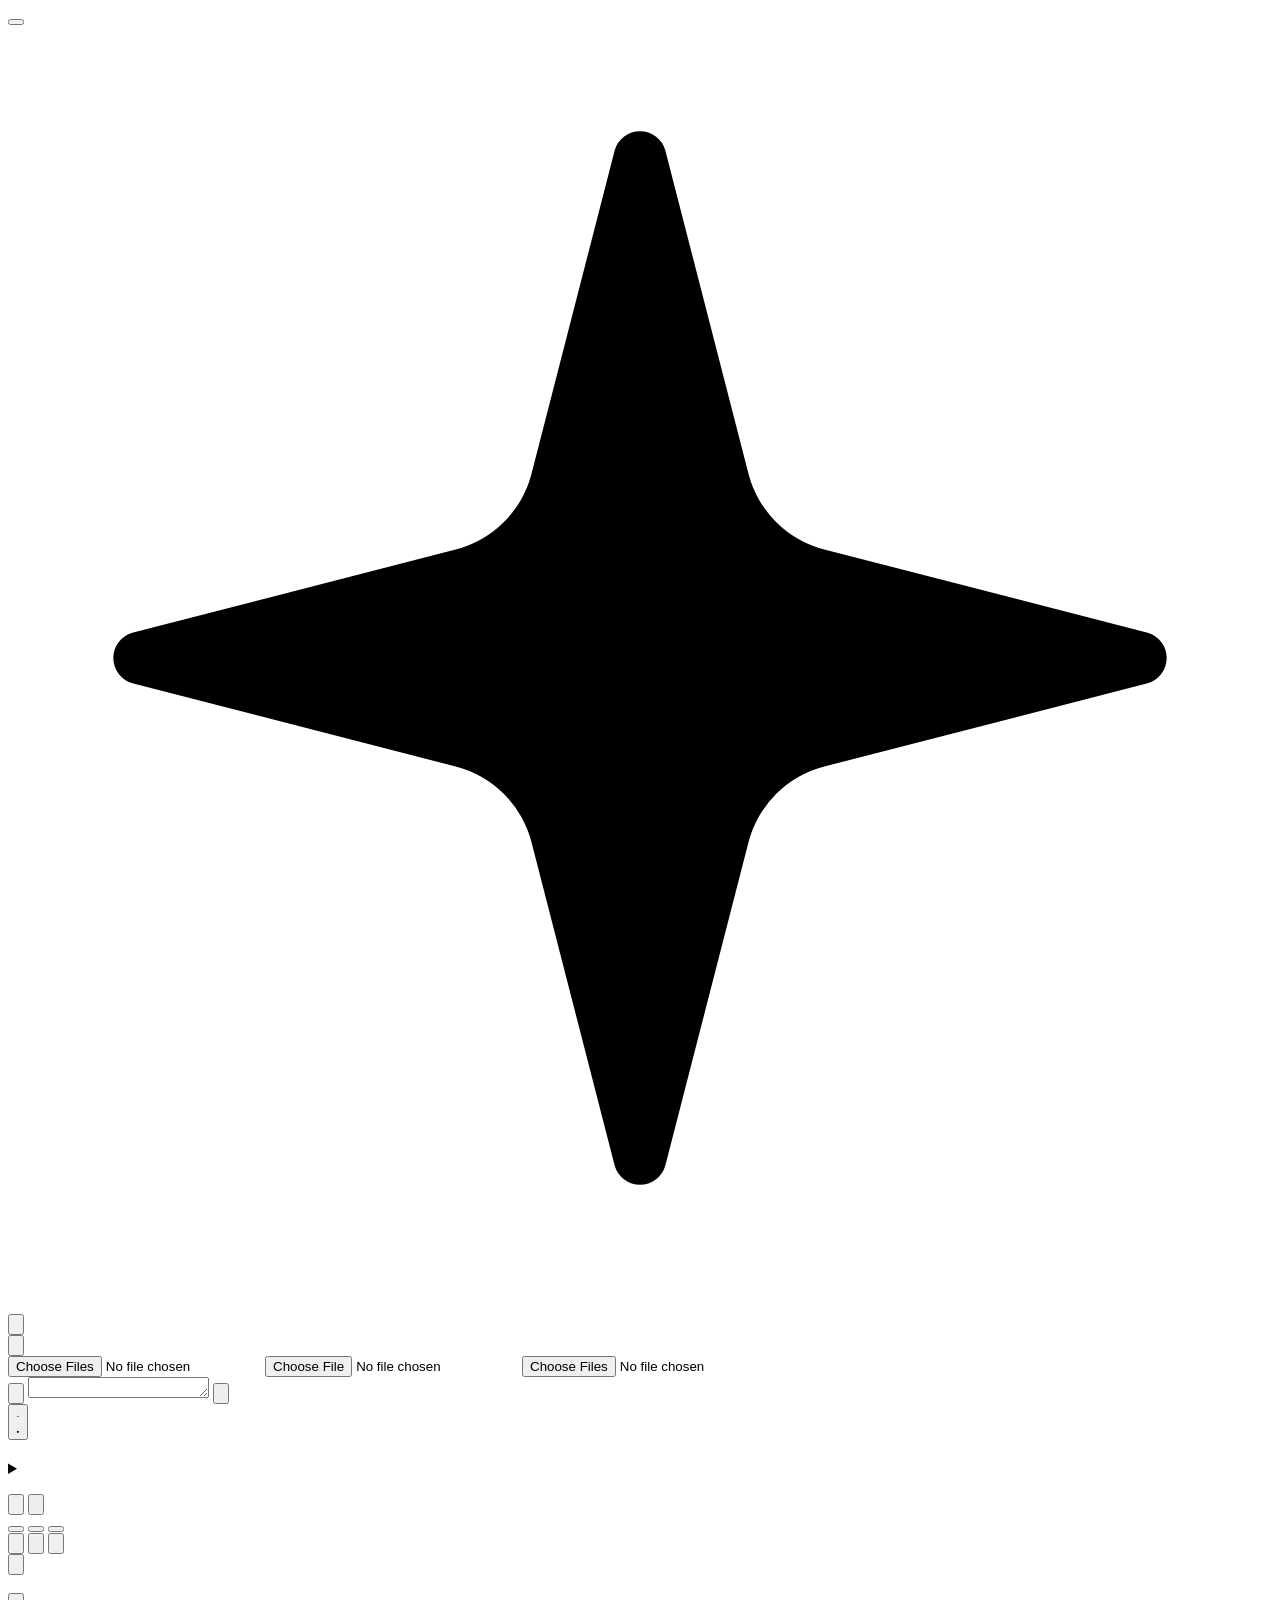
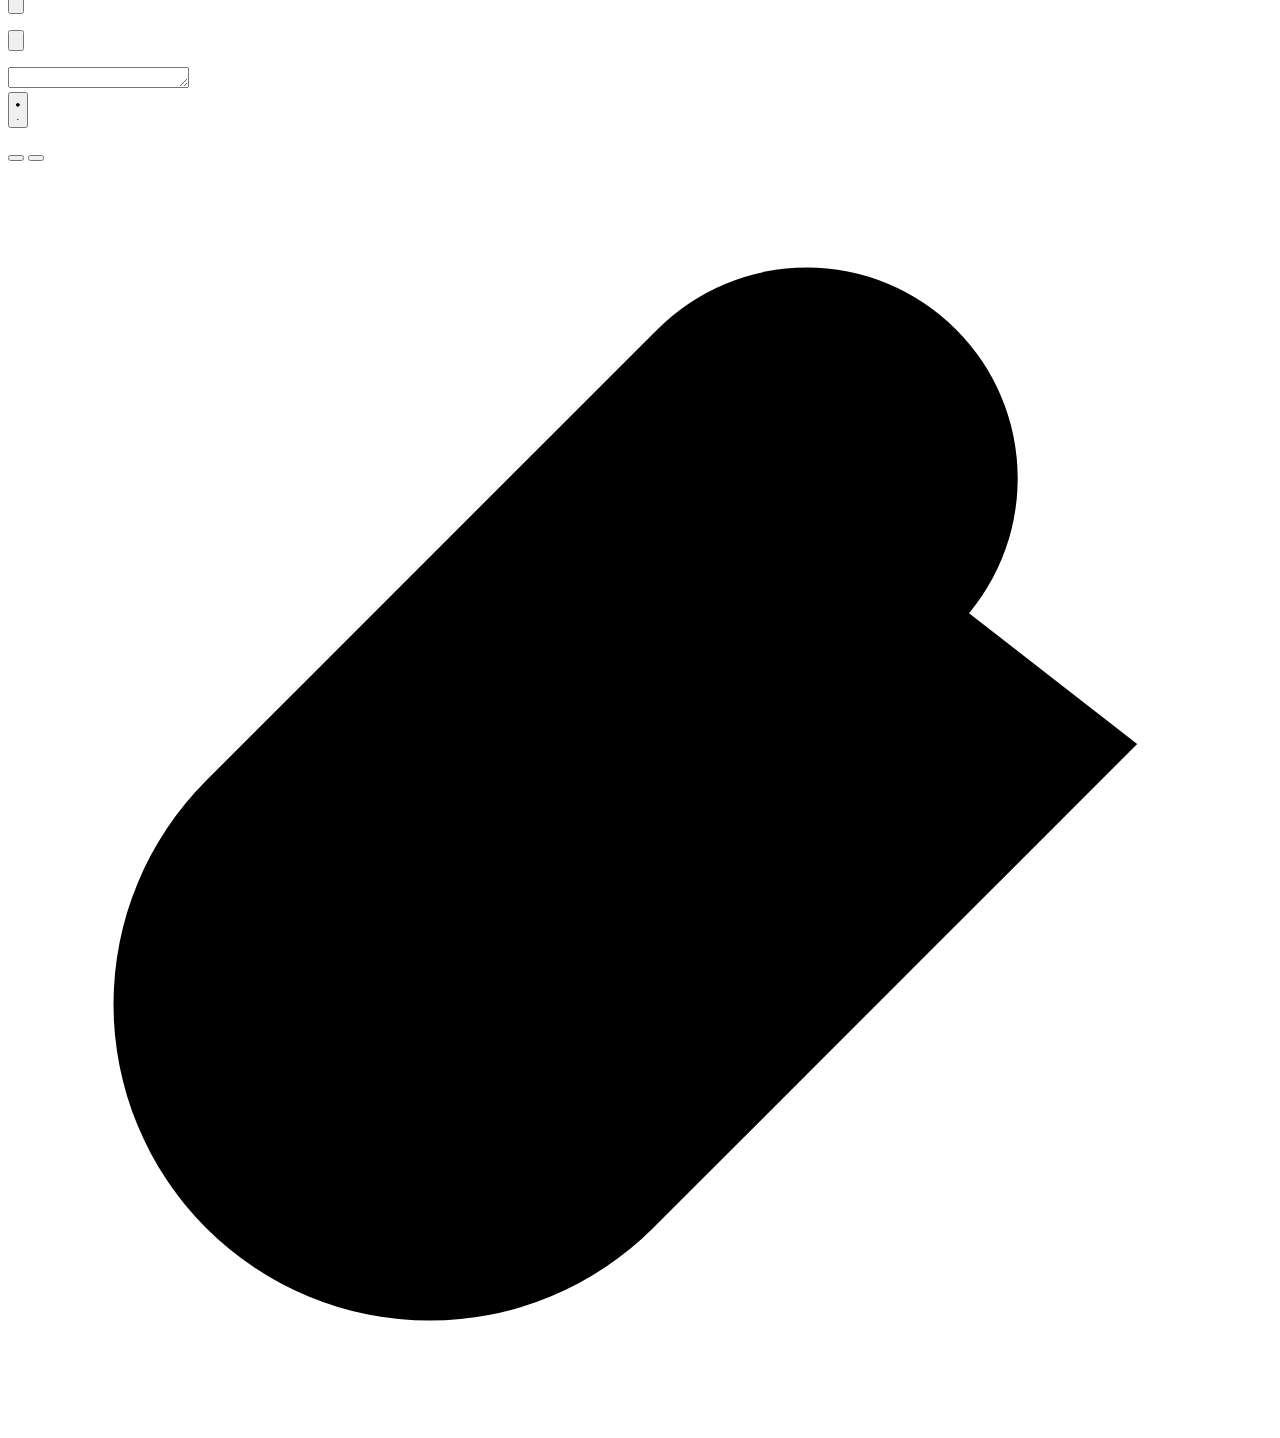
==== internal/httpapi/embed/index.html @ bc302334 "An embedded conversation UI, provider adapters and file uploads The binary now serves a conversation" ====
<!doctype html>
<html lang="en">
<head>
<meta charset="utf-8">
<meta name="viewport" content="width=device-width, initial-scale=1, viewport-fit=cover, interactive-widget=resizes-content">
<meta name="color-scheme" content="light dark">
<title>Conversation</title>
<link rel="stylesheet" href="/embed/ui.css">
<script>window.__HFY_EMBED__=__HFY_CONFIG_JSON__;</script>
<script defer src="/embed/client.js"></script>
<script defer src="/embed/ui.js"></script>
<script defer src="/embed/alpine.min.js"></script>
</head>
<body>
<div id="app" x-data="hfyEmbed" x-cloak>
  <div class="hfy-shell" @dragenter="onDragEnter" @dragover="onDragOver" @dragleave="onDragLeave" @drop="onDrop">
    <div class="hfy-status-host" role="status" :inert="modalOpen">
      <div class="hfy-status" :class="statusCls" x-show="statusShow">
        <span class="hfy-status-text" x-text="statusText"></span>
        <button type="button" class="hfy-link-btn" x-show="showRetry" @click="retry" x-text="L.retry"></button>
      </div>
    </div>

    <div class="hfy-body" :inert="modalOpen">
      <main class="hfy-messages" @scroll="onScroll" role="log" aria-live="polite" aria-relevant="additions" :aria-label="L.messages">
        <template x-if="hasOlder">
          <div class="hfy-older">
            <button type="button" class="hfy-chip-btn" :disabled="loadingOlder" :aria-busy="loadingOlder" @click="loadOlder">
              <span class="hfy-spin" x-show="loadingOlder"></span><span x-text="L.loadOlder"></span>
            </button>
          </div>
        </template>

        <div class="hfy-welcome" x-show="showWelcome">
          <div class="hfy-welcome-icon" aria-hidden="true">
            <svg class="hfy-i" viewBox="0 0 24 24"><path d="M9.94 15.5A2 2 0 0 0 8.5 14.06l-6.14-1.58a.5.5 0 0 1 0-.96L8.5 9.94A2 2 0 0 0 9.94 8.5l1.58-6.14a.5.5 0 0 1 .96 0l1.58 6.14a2 2 0 0 0 1.44 1.44l6.14 1.58a.5.5 0 0 1 0 .96l-6.14 1.58a2 2 0 0 0-1.44 1.44l-1.58 6.14a.5.5 0 0 1-.96 0z"/></svg>
          </div>
          <h2 class="hfy-welcome-title" x-text="L.welcomeTitle"></h2>
          <p class="hfy-welcome-sub" x-text="L.welcomeSubtitle"></p>
        </div>

        <template x-for="turn in turns" :key="turn.id">
          <section class="hfy-turn" :data-state="turn.state">
            <template x-for="block in turn.blocks" :key="block.id">
              <div class="hfy-block" :class="block.rowCls">
                <template x-if="block.showDay">
                  <div class="hfy-day" role="separator"><span x-text="block.dayText"></span></div>
                </template>
                <div class="hfy-row">
                  <div class="hfy-avatar-slot" aria-hidden="true">
                    <span class="hfy-avatar" :class="block.avatarCls">
                      <svg class="hfy-i hfy-ico-bot" viewBox="0 0 24 24"><path d="M9.94 15.5A2 2 0 0 0 8.5 14.06l-6.14-1.58a.5.5 0 0 1 0-.96L8.5 9.94A2 2 0 0 0 9.94 8.5l1.58-6.14a.5.5 0 0 1 .96 0l1.58 6.14a2 2 0 0 0 1.44 1.44l6.14 1.58a.5.5 0 0 1 0 .96l-6.14 1.58a2 2 0 0 0-1.44 1.44l-1.58 6.14a.5.5 0 0 1-.96 0z"/></svg>
                      <svg class="hfy-i hfy-ico-user" viewBox="0 0 24 24"><path d="M19 21v-2a4 4 0 0 0-4-4H9a4 4 0 0 0-4 4v2"/><circle cx="12" cy="7" r="4"/></svg>
                      <span class="hfy-initials" x-text="block.avatarText"></span>
                    </span>
                  </div>
                  <div class="hfy-col">
                    <div class="hfy-name" x-show="block.showHead" x-text="block.actorLabel"></div>

                    <template x-if="block.isText">
                      <div class="hfy-msg">
                        <div class="hfy-bubble" :class="block.bubbleCls" :aria-busy="block.streaming">
                          <div class="hfy-bname" :class="block.nameCls" x-show="block.showBubbleName" x-text="block.actorLabel"></div>
                          <div class="hfy-imgs" x-show="block.hasImages">
                            <template x-for="att in block.images" :key="att.k">
                              <a class="hfy-thumb" :href="att.url" target="_blank" rel="noopener noreferrer" :title="att.label">
                                <img :src="att.url" :alt="att.label" loading="lazy">
                              </a>
                            </template>
                          </div>
                          <template x-if="block.isAgent">
                            <div class="hfy-md" x-markdown="block.text"></div>
                          </template>
                          <p class="hfy-plain" dir="auto" x-show="block.isUser" x-text="block.text"></p>
                          <div class="hfy-atts" x-show="block.hasFiles">
                            <template x-for="att in block.files" :key="att.k">
                              <div class="hfy-att">
                                <template x-if="att.isLink">
                                  <a class="hfy-file-chip" :href="att.url" target="_blank" rel="noopener noreferrer" download :title="att.label">
                                    <svg class="hfy-i" viewBox="0 0 24 24"><path d="M15 2H6a2 2 0 0 0-2 2v16a2 2 0 0 0 2 2h12a2 2 0 0 0 2-2V7Z"/><path d="M14 2v4a2 2 0 0 0 2 2h4"/></svg>
                                    <span class="hfy-file-name" dir="auto" x-text="att.label"></span>
                                    <svg class="hfy-i hfy-file-dl" viewBox="0 0 24 24"><path d="M21 15v4a2 2 0 0 1-2 2H5a2 2 0 0 1-2-2v-4"/><path d="m7 10 5 5 5-5"/><path d="M12 15V3"/></svg>
                                  </a>
                                </template>
                                <template x-if="att.isPlain">
                                  <span class="hfy-file-chip" :title="att.label">
                                    <svg class="hfy-i" viewBox="0 0 24 24"><path d="M15 2H6a2 2 0 0 0-2 2v16a2 2 0 0 0 2 2h12a2 2 0 0 0 2-2V7Z"/><path d="M14 2v4a2 2 0 0 0 2 2h4"/></svg>
                                    <span class="hfy-file-name" dir="auto" x-text="att.label"></span>
                                  </span>
                                </template>
                              </div>
                            </template>
                          </div>
                          <div class="hfy-foot">
                            <time x-text="block.timeText" :datetime="block.iso" :title="block.fullTime"></time>
                            <span class="hfy-ticks" :class="block.tickCls" x-show="block.isOwn" role="img" :aria-label="block.tickLabel" :title="block.tickLabel">
                              <svg class="hfy-tick1" viewBox="0 0 16 11"><path d="M1.5 6 5 9.5 12.5 1.5"/></svg>
                              <svg class="hfy-tick2" viewBox="0 0 20 11"><path d="M1.5 6 5 9.5 12.5 1.5"/><path d="M8.6 8.9 9.2 9.5 16.7 1.5"/></svg>
                              <svg class="hfy-tickx" viewBox="0 0 24 24"><path d="M10.3 3.9 1.8 18a2 2 0 0 0 1.7 3h17a2 2 0 0 0 1.7-3L13.7 3.9a2 2 0 0 0-3.4 0z"/><path d="M12 9v4"/><path d="M12 17h.01"/></svg>
                            </span>
                          </div>
                        </div>
                        <button type="button" class="hfy-copy" x-show="block.isAgent" :data-copied="block.copied" @click="copyBlock" :aria-label="L.copy" :title="L.copy">
                          <svg class="hfy-i hfy-ico-check" viewBox="0 0 24 24"><path d="M20 6 9 17l-5-5"/></svg>
                          <svg class="hfy-i hfy-ico-copy" viewBox="0 0 24 24"><rect width="14" height="14" x="8" y="8" rx="2"/><path d="M4 16c-1.1 0-2-.9-2-2V4c0-1.1.9-2 2-2h10c1.1 0 2 .9 2 2"/></svg>
                        </button>
                      </div>
                    </template>

                    <template x-if="block.isReasoning">
                      <details class="hfy-reasoning" :class="block.bubbleCls">
                        <summary>
                          <svg class="hfy-i" viewBox="0 0 24 24"><path d="M15 14c.2-1 .7-1.7 1.5-2.5 1-.9 1.5-2.2 1.5-3.5A6 6 0 0 0 6 8c0 1 .2 2.2 1.5 3.5.7.7 1.3 1.5 1.5 2.5"/><path d="M9 18h6"/><path d="M10 22h4"/></svg>
                          <span x-text="L.thinking"></span>
                          <svg class="hfy-i hfy-chev" viewBox="0 0 24 24"><path d="m9 18 6-6-6-6"/></svg>
                        </summary>
                        <p class="hfy-plain" dir="auto" x-text="block.text"></p>
                      </details>
                    </template>

                    <template x-if="block.isTool">
                      <div class="hfy-tool-wrap">
                        <template x-if="block.showPendingOwn">
                          <div class="hfy-appr-rec is-mine">
                            <svg class="hfy-i" viewBox="0 0 24 24" aria-hidden="true"><path d="M12 22s8-4 8-10V5l-8-3-8 3v7c0 6 8 10 8 10z"/><path d="M12 8v4"/><path d="M12 16h.01"/></svg>
                            <span class="hfy-appr-text"><span class="hfy-appr-name" x-text="block.niceName"></span><span class="hfy-appr-wait" x-text="block.waitingText"></span></span>
                            <button type="button" class="hfy-appr-open" @click="openApproval" x-text="L.open"></button>
                          </div>
                        </template>
                        <template x-if="block.showPendingOther">
                          <div class="hfy-appr-rec is-theirs">
                            <svg class="hfy-i" viewBox="0 0 24 24" aria-hidden="true"><circle cx="12" cy="12" r="10"/><path d="M12 6v6l4 2"/></svg>
                            <span class="hfy-appr-text"><span class="hfy-appr-name" x-text="block.niceName"></span><span class="hfy-appr-wait" x-text="block.waitingText"></span></span>
                          </div>
                        </template>

                        <template x-if="block.showSummary">
                          <div class="hfy-tool-sum" :class="block.statusCls">
                            <span class="hfy-sum-ico" aria-hidden="true">
                              <span class="hfy-spin"></span>
                              <svg class="hfy-i hfy-sum-done" viewBox="0 0 24 24"><path d="M20 6 9 17l-5-5"/></svg>
                              <svg class="hfy-i hfy-sum-fail" viewBox="0 0 24 24"><path d="M18 6 6 18"/><path d="m6 6 12 12"/></svg>
                              <svg class="hfy-i hfy-sum-int" viewBox="0 0 24 24"><path d="M10 15V9"/><path d="M14 15V9"/><circle cx="12" cy="12" r="10"/></svg>
                            </span>
                            <span class="hfy-sum-label" x-text="block.niceName"></span>
                            <span class="hfy-sum-status" x-text="block.statusText"></span>
                            <span class="hfy-status-pill" :class="block.decidedCls" x-show="block.showBadge" x-text="block.decidedText"></span>
                          </div>
                        </template>

                        <template x-if="block.showDetails">
                          <details class="hfy-tool">
                            <summary class="hfy-tool-row">
                              <svg class="hfy-i hfy-tool-ico" viewBox="0 0 24 24"><path d="M14.7 6.3a1 1 0 0 0 0 1.4l1.6 1.6a1 1 0 0 0 1.4 0l3.77-3.77a6 6 0 0 1-7.94 7.94l-6.91 6.91a2.12 2.12 0 0 1-3-3l6.91-6.91a6 6 0 0 1 7.94-7.94l-3.76 3.76z"/></svg>
                              <code class="hfy-tool-name" x-text="block.toolLabel"></code>
                              <span class="hfy-status-pill" :class="block.statusCls">
                                <span class="hfy-spin" x-show="block.isRunning"></span><span x-text="block.statusText"></span>
                              </span>
                              <span class="hfy-status-pill" :class="block.decidedCls" x-show="block.showBadge" x-text="block.decidedText"></span>
                              <svg class="hfy-i hfy-chev" viewBox="0 0 24 24"><path d="m9 18 6-6-6-6"/></svg>
                            </summary>
                            <div class="hfy-tool-body" x-show="block.hasDetails">
                              <div class="hfy-sec" x-show="block.argsText">
                                <div class="hfy-sec-title" x-text="L.args"></div>
                                <pre class="hfy-pre" x-text="block.argsText"></pre>
                              </div>
                              <div class="hfy-sec" x-show="block.content">
                                <div class="hfy-sec-title" x-text="L.result"></div>
                                <pre class="hfy-pre" x-text="block.content"></pre>
                              </div>
                              <div class="hfy-sec" x-show="block.structuredText">
                                <div class="hfy-sec-title" x-text="L.structured"></div>
                                <pre class="hfy-pre" x-text="block.structuredText"></pre>
                              </div>
                            </div>
                          </details>
                        </template>
                      </div>
                    </template>
                  </div>
                </div>
              </div>
            </template>

            <div class="hfy-block is-agent is-other hfy-typing-row" :class="turn.typingCls" x-show="turn.showTyping">
              <div class="hfy-row">
                <div class="hfy-avatar-slot" aria-hidden="true">
                  <span class="hfy-avatar is-bot">
                    <svg class="hfy-i hfy-ico-bot" viewBox="0 0 24 24"><path d="M9.94 15.5A2 2 0 0 0 8.5 14.06l-6.14-1.58a.5.5 0 0 1 0-.96L8.5 9.94A2 2 0 0 0 9.94 8.5l1.58-6.14a.5.5 0 0 1 .96 0l1.58 6.14a2 2 0 0 0 1.44 1.44l6.14 1.58a.5.5 0 0 1 0 .96l-6.14 1.58a2 2 0 0 0-1.44 1.44l-1.58 6.14a.5.5 0 0 1-.96 0z"/></svg>
                  </span>
                </div>
                <div class="hfy-col">
                  <div class="hfy-typing" role="img" :aria-label="L.typing"><span></span><span></span><span></span></div>
                </div>
              </div>
            </div>
            <p class="hfy-turn-error" role="alert" x-show="turn.error" x-text="turn.error"></p>
          </section>
        </template>
      </main>

      <div class="hfy-jump-wrap" x-show="showNewPill">
        <button type="button" class="hfy-jump" @click="jumpToBottom">
          <svg class="hfy-i" viewBox="0 0 24 24"><path d="M12 5v14"/><path d="m19 12-7 7-7-7"/></svg><span x-text="L.newMessages"></span>
        </button>
      </div>
    </div>

    <div class="hfy-composer-wrap" :inert="modalOpen">
      <div class="hfy-action-wrap" x-show="showActionPill">
        <button type="button" class="hfy-action-pill" @click="openSheet">
          <svg class="hfy-i" viewBox="0 0 24 24" aria-hidden="true"><path d="M12 22s8-4 8-10V5l-8-3-8 3v7c0 6 8 10 8 10z"/><path d="M12 8v4"/><path d="M12 16h.01"/></svg>
          <span x-text="L.actionNeeded"></span><span class="hfy-badge" x-text="pendingCount"></span>
        </button>
      </div>
      <form class="hfy-composer" @submit.prevent="sendMsg">
        <input type="file" class="hfy-file hfy-in-photos" name="photos" multiple tabindex="-1" aria-hidden="true" :accept="photoAccept" @change="onPicked">
        <input type="file" class="hfy-file hfy-in-camera" name="camera" tabindex="-1" aria-hidden="true" accept="image/*" capture="environment" @change="onPicked">
        <input type="file" class="hfy-file hfy-in-docs" name="documents" multiple tabindex="-1" aria-hidden="true" :accept="docAccept" @change="onPicked">
        <div class="hfy-pill">
          <button type="button" class="hfy-icon-btn hfy-attach" x-show="showAttach" :disabled="attachDisabled" @click="toggleAttachMenu"
                  aria-haspopup="dialog" :aria-expanded="attachMenuOpen" :aria-label="L.attach" :title="L.attach">
            <svg class="hfy-i" viewBox="0 0 24 24"><path d="m21.44 11.05-9.19 9.19a6 6 0 0 1-8.49-8.49l8.57-8.57A4 4 0 1 1 18 8.84l-8.59 8.57a2 2 0 0 1-2.83-2.83l8.49-8.48"/></svg>
          </button>
          <textarea class="hfy-input" rows="1" name="message" :enterkeyhint="enterHint" :value="draft" :placeholder="L.placeholder" :aria-label="L.placeholder"
                    @input="draftChanged" @keydown.enter="onEnter" @paste="onPaste"></textarea>
          <button type="button" class="hfy-icon-btn hfy-camera" x-show="showCamera" :disabled="attachDisabled" @click="pickCamera" :aria-label="L.camera" :title="L.camera">
            <svg class="hfy-i" viewBox="0 0 24 24"><path d="M14.5 4h-5L7 7H4a2 2 0 0 0-2 2v9a2 2 0 0 0 2 2h16a2 2 0 0 0 2-2V9a2 2 0 0 0-2-2h-3l-2.5-3z"/><circle cx="12" cy="13" r="3"/></svg>
          </button>
        </div>
        <!-- one round button: Send (dimmed when empty), or Stop while the viewer's own turn is active -->
        <button type="button" class="hfy-send" :class="roundCls" :disabled="roundDisabled" :aria-label="roundLabel" :title="roundLabel" @click="onRound">
          <svg class="hfy-i hfy-ico-send" viewBox="0 0 24 24"><path d="m5 12 7-7 7 7"/><path d="M12 19V5"/></svg>
          <svg class="hfy-i hfy-ico-stop" viewBox="0 0 24 24"><rect x="6" y="6" width="12" height="12" rx="2"/></svg>
        </button>
      </form>
      <p class="hfy-composer-error" role="alert" x-show="composerError" x-text="composerError"></p>
    </div>

    <div class="hfy-sheet-layer" x-show="sheetOpen">
      <div class="hfy-scrim" @click="minimizeSheet"></div>
      <div class="hfy-sheet" role="dialog" aria-modal="true" aria-labelledby="hfy-sheet-kicker hfy-sheet-title" tabindex="-1" @keydown="onSheetKey">
        <div class="hfy-handle" aria-hidden="true" @pointerdown="onHandleDown" @pointermove="onHandleMove" @pointerup="onHandleUp" @pointercancel="onHandleUp"><span></span></div>
        <div class="hfy-steps" x-show="sheet.isMulti">
          <span class="hfy-step-text" x-text="sheet.stepText"></span>
          <span class="hfy-dots" aria-hidden="true">
            <template x-for="dot in sheet.dots" :key="dot.k"><span class="hfy-dot-step" :class="dot.cls"></span></template>
          </span>
        </div>
        <p class="hfy-sheet-kicker" id="hfy-sheet-kicker" x-text="L.wantsTo"></p>
        <h2 class="hfy-sheet-title" id="hfy-sheet-title" x-text="sheet.title"></h2>
        <dl class="hfy-args" x-show="sheet.hasArgList">
          <template x-for="arg in sheet.argList" :key="arg.k">
            <div class="hfy-arg">
              <dt x-show="arg.hasKey" x-text="arg.key"></dt>
              <dd dir="auto" x-text="arg.value"></dd>
            </div>
          </template>
        </dl>
        <details class="hfy-raw" x-show="sheet.showRawArgs">
          <summary x-text="L.args"></summary>
          <pre class="hfy-pre" x-text="sheet.argsText"></pre>
        </details>
        <p class="hfy-sheet-err" role="alert" x-show="sheetError" x-text="sheetError"></p>
        <div class="hfy-sheet-choice" x-show="sheet.showDecide">
          <button type="button" class="hfy-btn hfy-btn-reject" :disabled="sheetBusy" :aria-pressed="sheet.denyPressed" @click="sheetDeny">
            <svg class="hfy-i" viewBox="0 0 24 24"><path d="M18 6 6 18"/><path d="m6 6 12 12"/></svg><span x-text="L.deny"></span>
          </button>
          <button type="button" class="hfy-btn hfy-btn-approve" :disabled="sheetBusy" :aria-pressed="sheet.allowPressed" @click="sheetAllow">
            <svg class="hfy-i" viewBox="0 0 24 24"><path d="M20 6 9 17l-5-5"/></svg><span x-text="L.allow"></span>
          </button>
        </div>
        <div class="hfy-sheet-nav" x-show="sheet.isMulti">
          <button type="button" class="hfy-btn hfy-btn-ghost" x-show="sheet.showBack" @click="sheetBack" x-text="L.back"></button>
          <span class="hfy-nav-gap"></span>
          <button type="button" class="hfy-btn hfy-btn-ghost" x-show="sheet.showNext" @click="sheetNext" x-text="L.next"></button>
          <button type="button" class="hfy-btn hfy-btn-submit" x-show="sheet.showSubmit" :disabled="sheet.submitDisabled" @click="sheetSubmit" x-text="L.submit"></button>
        </div>
      </div>
    </div>

    <div class="hfy-menu-layer" x-show="attachMenuOpen">
      <div class="hfy-scrim hfy-menu-scrim" @click="dismissAttachMenu"></div>
      <div class="hfy-menu" role="dialog" aria-modal="true" :aria-label="L.attach" tabindex="-1" @keydown="onMenuKey">
        <div class="hfy-handle" aria-hidden="true"><span></span></div>
        <div class="hfy-opts">
          <button type="button" class="hfy-opt is-doc" x-show="attachOpts.document" @click="pickDocs">
            <span class="hfy-opt-ico" aria-hidden="true"><svg class="hfy-i" viewBox="0 0 24 24"><path d="M15 2H6a2 2 0 0 0-2 2v16a2 2 0 0 0 2 2h12a2 2 0 0 0 2-2V7Z"/><path d="M14 2v4a2 2 0 0 0 2 2h4"/><path d="M8 13h8"/><path d="M8 17h5"/></svg></span>
            <span class="hfy-opt-label" x-text="L.document"></span>
          </button>
          <button type="button" class="hfy-opt is-camera" x-show="attachOpts.camera" @click="pickCamera">
            <span class="hfy-opt-ico" aria-hidden="true"><svg class="hfy-i" viewBox="0 0 24 24"><path d="M14.5 4h-5L7 7H4a2 2 0 0 0-2 2v9a2 2 0 0 0 2 2h16a2 2 0 0 0 2-2V9a2 2 0 0 0-2-2h-3l-2.5-3z"/><circle cx="12" cy="13" r="3"/></svg></span>
            <span class="hfy-opt-label" x-text="L.camera"></span>
          </button>
          <button type="button" class="hfy-opt is-photos" x-show="attachOpts.photos" @click="pickPhotos">
            <span class="hfy-opt-ico" aria-hidden="true"><svg class="hfy-i" viewBox="0 0 24 24"><rect width="18" height="18" x="3" y="3" rx="2"/><circle cx="9" cy="9" r="2"/><path d="m21 15-3.09-3.09a2 2 0 0 0-2.82 0L6 21"/></svg></span>
            <span class="hfy-opt-label" x-text="L.photos"></span>
          </button>
        </div>
      </div>
    </div>

    <div class="hfy-pv-layer" :class="preview.cls" x-show="pvOpen">
      <div class="hfy-scrim hfy-pv-scrim" @click="closePreview"></div>
      <div class="hfy-preview" role="dialog" aria-modal="true" :aria-label="preview.title" tabindex="-1" @keydown="onPreviewKey">
        <div class="hfy-pv-top">
          <button type="button" class="hfy-icon-btn hfy-pv-close" @click="closePreview" :aria-label="L.close" :title="L.close">
            <svg class="hfy-i" viewBox="0 0 24 24"><path d="M18 6 6 18"/><path d="m6 6 12 12"/></svg>
          </button>
          <span class="hfy-pv-title" x-text="preview.title"></span>
        </div>
        <div class="hfy-pv-stage" x-show="preview.isPhoto">
          <img class="hfy-pv-main" :src="preview.mainUrl" :alt="preview.mainName" x-show="preview.mainUrl">
        </div>
        <div class="hfy-pv-strip" x-show="preview.isPhoto">
          <template x-for="it in preview.images" :key="it.k">
            <div class="hfy-pv-thumb" :class="it.cls">
              <button type="button" class="hfy-pv-pick" @click="selectItem" :aria-label="it.name" :aria-pressed="it.selected" :title="it.error">
                <img :src="it.url" alt="" x-show="it.url">
              </button>
              <span class="hfy-pv-state" aria-hidden="true"><span class="hfy-spin"></span><svg class="hfy-i" viewBox="0 0 24 24"><circle cx="12" cy="12" r="10"/><path d="M12 8v4"/><path d="M12 16h.01"/></svg></span>
              <button type="button" class="hfy-pv-x" @click="removeItem" :aria-label="it.removeLabel" :title="it.removeLabel">
                <svg class="hfy-i" viewBox="0 0 24 24"><path d="M18 6 6 18"/><path d="m6 6 12 12"/></svg>
              </button>
            </div>
          </template>
          <button type="button" class="hfy-pv-add" @click="pickMore" :aria-label="L.addMore" :title="L.addMore">
            <svg class="hfy-i" viewBox="0 0 24 24"><path d="M12 5v14"/><path d="M5 12h14"/></svg>
          </button>
        </div>
        <ul class="hfy-pv-docs" x-show="preview.hasDocs">
          <template x-for="it in preview.docs" :key="it.k">
            <li class="hfy-pv-doc" :class="it.cls">
              <span class="hfy-doc-ico" :class="it.docCls" aria-hidden="true"><span x-text="it.ext"></span></span>
              <span class="hfy-pv-doc-text"><span class="hfy-pv-doc-name" dir="auto" x-text="it.name"></span><span class="hfy-pv-doc-size" dir="auto" x-text="it.sizeText"></span></span>
              <span class="hfy-pv-state" aria-hidden="true" :title="it.error"><span class="hfy-spin"></span><svg class="hfy-i" viewBox="0 0 24 24"><circle cx="12" cy="12" r="10"/><path d="M12 8v4"/><path d="M12 16h.01"/></svg></span>
              <button type="button" class="hfy-pv-x" @click="removeItem" :aria-label="it.removeLabel" :title="it.removeLabel">
                <svg class="hfy-i" viewBox="0 0 24 24"><path d="M18 6 6 18"/><path d="m6 6 12 12"/></svg>
              </button>
            </li>
          </template>
        </ul>
        <button type="button" class="hfy-pv-more" x-show="preview.isDoc" @click="pickMore">
          <svg class="hfy-i" viewBox="0 0 24 24"><path d="M12 5v14"/><path d="M5 12h14"/></svg><span x-text="L.addMore"></span>
        </button>
        <p class="hfy-pv-err" role="alert" x-show="pvError" x-text="pvError"></p>
        <div class="hfy-pv-bar">
          <div class="hfy-pill hfy-pv-pill">
            <textarea class="hfy-input hfy-pv-caption" name="caption" rows="1" :enterkeyhint="enterHint" :value="pvCaption" :placeholder="L.caption" :aria-label="L.caption"
                      @input="captionChanged" @keydown.enter="onCaptionEnter" @paste="onPaste"></textarea>
          </div>
          <button type="button" class="hfy-send is-send" :class="preview.sendCls" :disabled="preview.sendDisabled" :aria-busy="pvSending"
                  :aria-label="L.send" :title="L.send" @click="sendPreview" x-progress="preview.progress">
            <svg class="hfy-ring" viewBox="0 0 64 64" aria-hidden="true"><circle class="hfy-ring-track" cx="32" cy="32" r="29.5"/><circle class="hfy-ring-bar" cx="32" cy="32" r="29.5" pathLength="100"/></svg>
            <svg class="hfy-i hfy-ico-send" viewBox="0 0 24 24"><path d="m5 12 7-7 7 7"/><path d="M12 19V5"/></svg>
          </button>
        </div>
        <div class="hfy-pv-confirm" x-show="pvConfirm" role="alertdialog" aria-modal="true" aria-labelledby="hfy-pv-confirm-t">
          <div class="hfy-pv-confirm-card">
            <p id="hfy-pv-confirm-t" x-text="L.discardTitle"></p>
            <div class="hfy-pv-confirm-actions">
              <button type="button" class="hfy-btn hfy-btn-ghost hfy-pv-keep" @click="keepPreview" x-text="L.keep"></button>
              <button type="button" class="hfy-btn hfy-btn-reject" @click="discardPreview" x-text="L.discard"></button>
            </div>
          </div>
        </div>
      </div>
    </div>

    <div class="hfy-drop" x-show="dragOver" aria-hidden="true">
      <div class="hfy-drop-inner">
        <svg class="hfy-i" viewBox="0 0 24 24"><path d="m21.44 11.05-9.19 9.19a6 6 0 0 1-8.49-8.49l8.57-8.57A4 4 0 1 1 18 8.84l-8.59 8.57a2 2 0 0 1-2.83-2.83l8.49-8.48"/></svg>
        <span x-text="L.dropFiles"></span>
      </div>
    </div>
  </div>
</div>
</body>
</html>
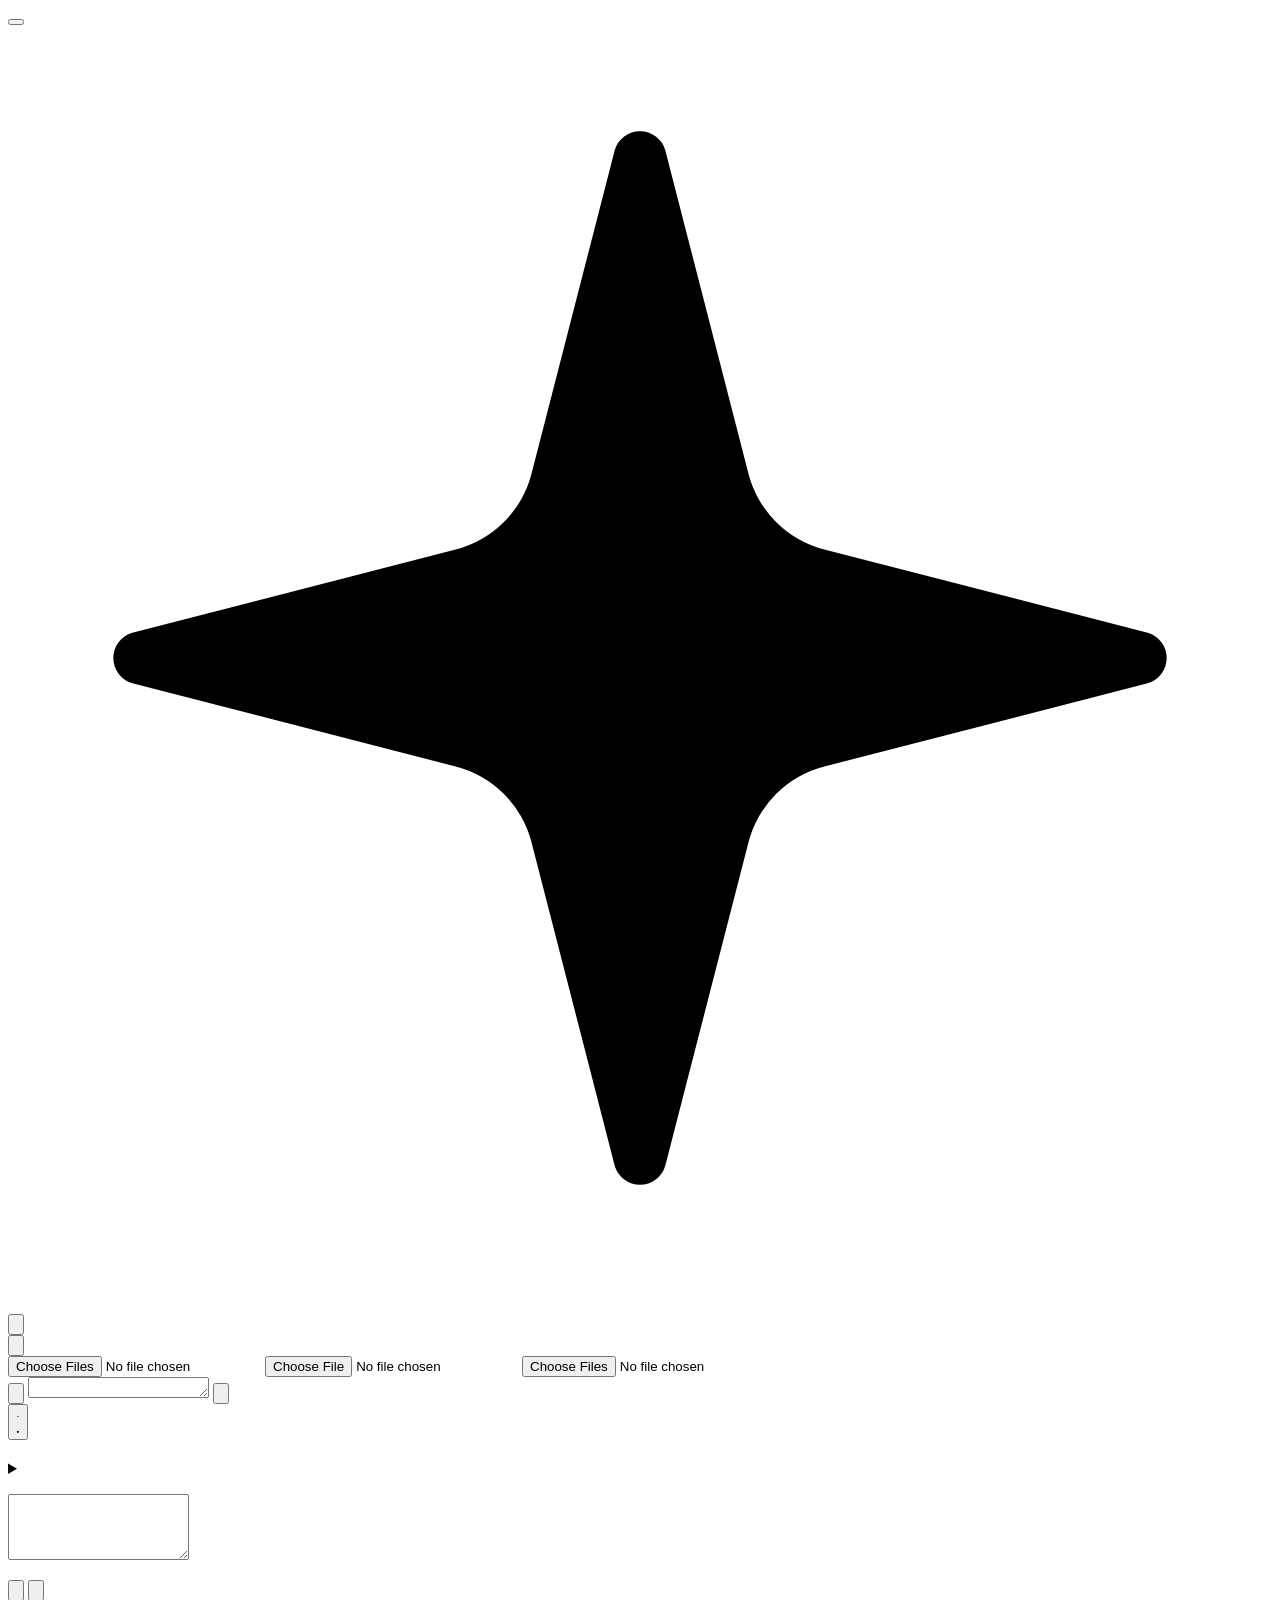
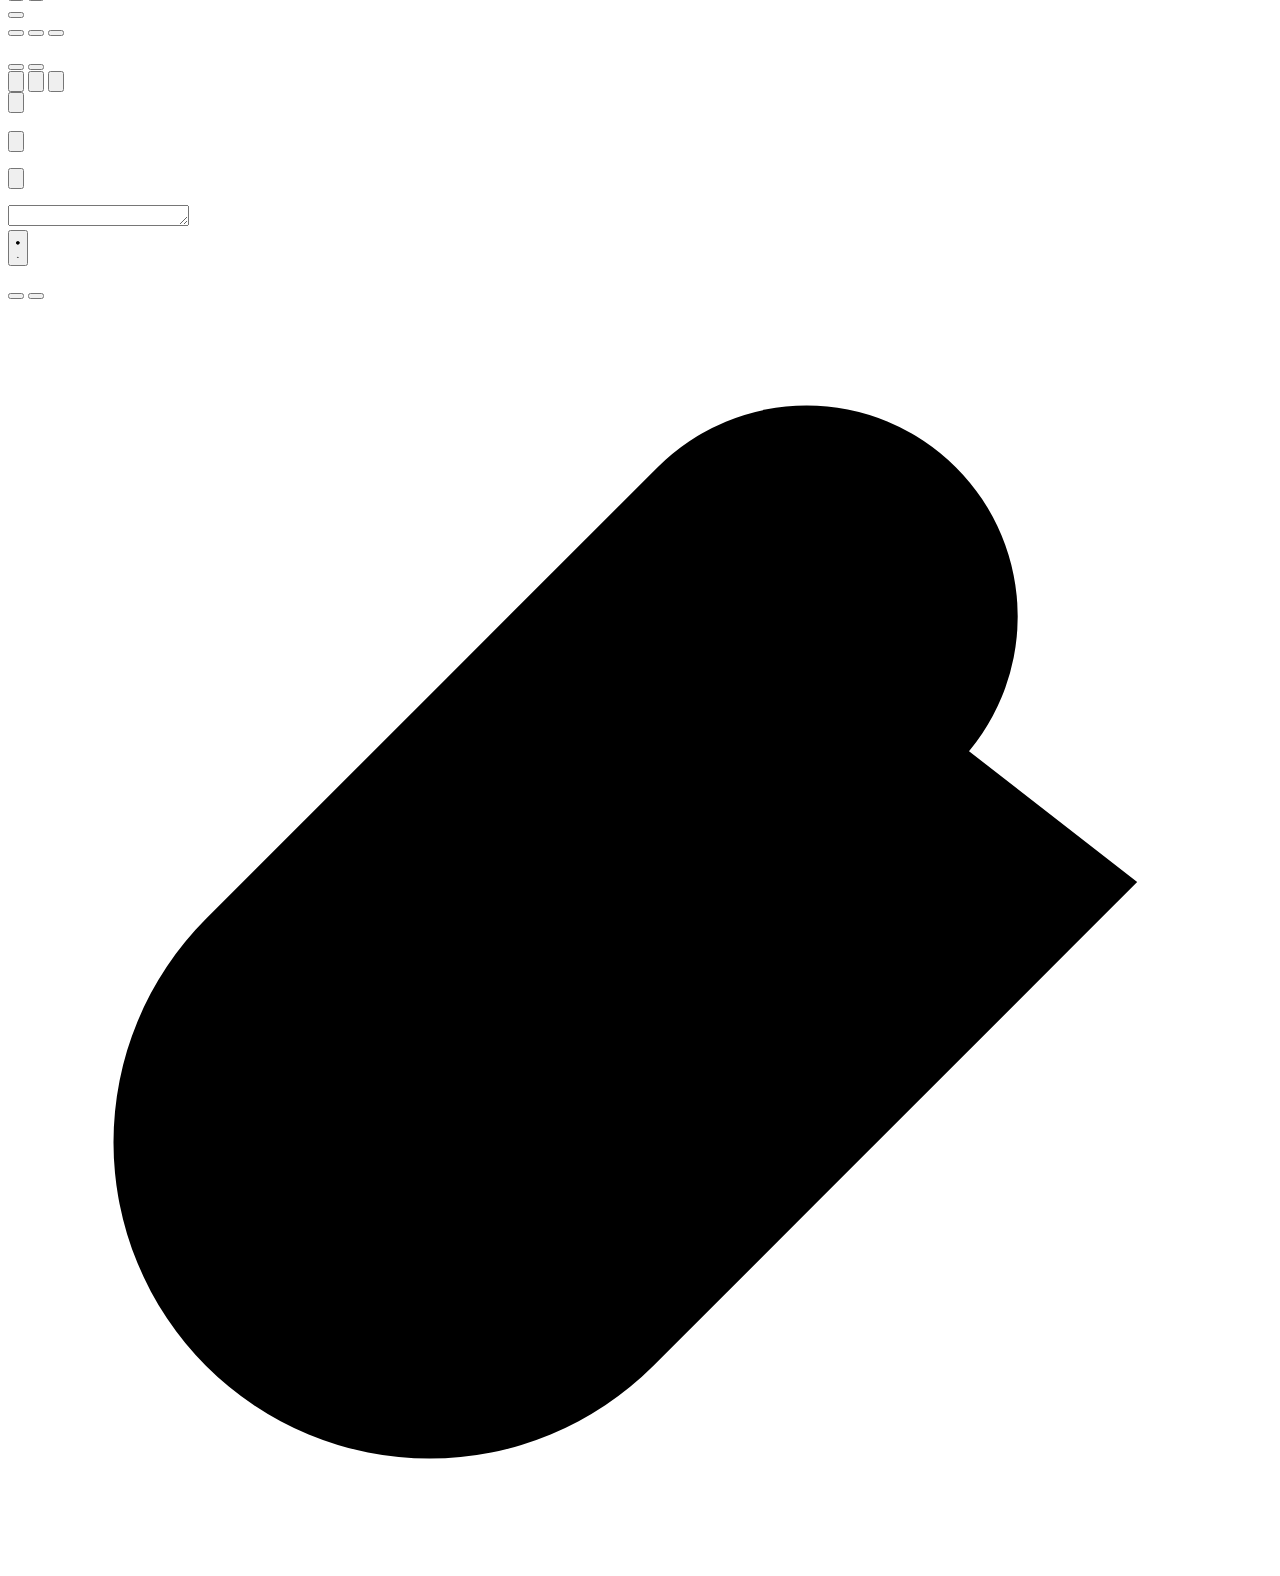
==== commit 77fee814: "Agents can ask the viewer structured questions An opt-in built-in tool, hfy.ask_user (agent.ask_user" ====
--- a/internal/httpapi/embed/index.html
+++ b/internal/httpapi/embed/index.html
@@ -120,6 +120,20 @@
 
                     <template x-if="block.isTool">
                       <div class="hfy-tool-wrap">
+                        <template x-if="block.isAsk">
+                          <div class="hfy-ask-rec" :class="block.askCls">
+                            <div class="hfy-ask-head">
+                              <svg class="hfy-i" viewBox="0 0 24 24" aria-hidden="true"><circle cx="12" cy="12" r="10"/><path d="M9.1 9a3 3 0 0 1 5.8 1c0 2-3 3-3 3"/><path d="M12 17h.01"/></svg>
+                              <span class="hfy-appr-text"><span class="hfy-appr-name" x-text="L.askTitle"></span><span class="hfy-appr-wait" x-text="block.askStateText"></span></span>
+                              <button type="button" class="hfy-appr-open" x-show="block.askCanOpen" @click="openApproval" x-text="L.open"></button>
+                            </div>
+                            <dl class="hfy-ask-rows" x-show="block.askHasRows">
+                              <template x-for="row in block.askRows" :key="row.k">
+                                <div class="hfy-ask-row"><dt dir="auto" x-text="row.q"></dt><dd dir="auto" x-text="row.a"></dd></div>
+                              </template>
+                            </dl>
+                          </div>
+                        </template>
                         <template x-if="block.showPendingOwn">
                           <div class="hfy-appr-rec is-mine">
                             <svg class="hfy-i" viewBox="0 0 24 24" aria-hidden="true"><path d="M12 22s8-4 8-10V5l-8-3-8 3v7c0 6 8 10 8 10z"/><path d="M12 8v4"/><path d="M12 16h.01"/></svg>
@@ -247,8 +261,8 @@
             <template x-for="dot in sheet.dots" :key="dot.k"><span class="hfy-dot-step" :class="dot.cls"></span></template>
           </span>
         </div>
-        <p class="hfy-sheet-kicker" id="hfy-sheet-kicker" x-text="L.wantsTo"></p>
-        <h2 class="hfy-sheet-title" id="hfy-sheet-title" x-text="sheet.title"></h2>
+        <p class="hfy-sheet-kicker" id="hfy-sheet-kicker" x-show="sheet.kicker" x-text="sheet.kicker"></p>
+        <h2 class="hfy-sheet-title" id="hfy-sheet-title" dir="auto" x-text="sheet.title"></h2>
         <dl class="hfy-args" x-show="sheet.hasArgList">
           <template x-for="arg in sheet.argList" :key="arg.k">
             <div class="hfy-arg">
@@ -261,7 +275,35 @@
           <summary x-text="L.args"></summary>
           <pre class="hfy-pre" x-text="sheet.argsText"></pre>
         </details>
-        <p class="hfy-sheet-err" role="alert" x-show="sheetError" x-text="sheetError"></p>
+        <div class="hfy-q" x-show="sheet.isQuestion">
+          <p class="hfy-q-hint" x-show="sheet.showHint" x-text="sheet.hint"></p>
+          <div class="hfy-qopts" x-show="sheet.isChoice" :role="sheet.groupRole" aria-labelledby="hfy-sheet-title">
+            <template x-for="opt in sheet.options" :key="opt.k">
+              <label class="hfy-qopt" :class="opt.cls">
+                <input class="hfy-qinput" :type="opt.type" :name="sheet.groupName" :value="opt.value" :checked="opt.checked" @change="pickOption">
+                <span class="hfy-qmark" aria-hidden="true"><svg class="hfy-i" viewBox="0 0 24 24"><path d="M20 6 9 17l-5-5"/></svg></span>
+                <span class="hfy-qlabel" dir="auto" x-text="opt.label"></span>
+              </label>
+            </template>
+          </div>
+          <div class="hfy-qtext-wrap" x-show="sheet.isText">
+            <textarea class="hfy-qtext" name="answer" dir="auto" rows="4" :value="sheet.text" :placeholder="sheet.placeholder"
+                      aria-labelledby="hfy-sheet-title" @input="onAnswerText"></textarea>
+            <span class="hfy-counter" x-text="sheet.counter"></span>
+          </div>
+        </div>
+        <ul class="hfy-review" x-show="sheet.isReview">
+          <template x-for="row in sheet.review" :key="row.k">
+            <li>
+              <button type="button" class="hfy-review-row" :class="row.cls" :title="row.label" @click="jumpTo">
+                <span class="hfy-review-q" dir="auto" x-text="row.q"></span>
+                <span class="hfy-review-a" dir="auto" x-text="row.a"></span>
+                <svg class="hfy-i hfy-chev" viewBox="0 0 24 24" aria-hidden="true"><path d="m9 18 6-6-6-6"/></svg>
+              </button>
+            </li>
+          </template>
+        </ul>
+        <p class="hfy-sheet-err" role="alert" x-show="sheet.error" x-text="sheet.error"></p>
         <div class="hfy-sheet-choice" x-show="sheet.showDecide">
           <button type="button" class="hfy-btn hfy-btn-reject" :disabled="sheetBusy" :aria-pressed="sheet.denyPressed" @click="sheetDeny">
             <svg class="hfy-i" viewBox="0 0 24 24"><path d="M18 6 6 18"/><path d="m6 6 12 12"/></svg><span x-text="L.deny"></span>
@@ -270,11 +312,21 @@
             <svg class="hfy-i" viewBox="0 0 24 24"><path d="M20 6 9 17l-5-5"/></svg><span x-text="L.allow"></span>
           </button>
         </div>
+        <button type="button" class="hfy-skip-link" x-show="sheet.showSkip" :disabled="sheetBusy" @click="askSkip" x-text="L.skipQuestions"></button>
         <div class="hfy-sheet-nav" x-show="sheet.isMulti">
           <button type="button" class="hfy-btn hfy-btn-ghost" x-show="sheet.showBack" @click="sheetBack" x-text="L.back"></button>
           <span class="hfy-nav-gap"></span>
-          <button type="button" class="hfy-btn hfy-btn-ghost" x-show="sheet.showNext" @click="sheetNext" x-text="L.next"></button>
+          <button type="button" class="hfy-btn hfy-btn-next" x-show="sheet.showNext" :disabled="sheet.nextDisabled" @click="sheetNext" x-text="L.next"></button>
           <button type="button" class="hfy-btn hfy-btn-submit" x-show="sheet.showSubmit" :disabled="sheet.submitDisabled" @click="sheetSubmit" x-text="L.submit"></button>
+        </div>
+        <div class="hfy-pv-confirm hfy-skip-confirm" x-show="sheetSkipConfirm" role="alertdialog" aria-modal="true" aria-labelledby="hfy-skip-t">
+          <div class="hfy-pv-confirm-card">
+            <p id="hfy-skip-t" x-text="L.skipConfirm"></p>
+            <div class="hfy-pv-confirm-actions">
+              <button type="button" class="hfy-btn hfy-btn-ghost hfy-skip-cancel" @click="skipCancel" x-text="L.cancel"></button>
+              <button type="button" class="hfy-btn hfy-btn-reject" @click="skipConfirmed" x-text="L.skip"></button>
+            </div>
+          </div>
         </div>
       </div>
     </div>
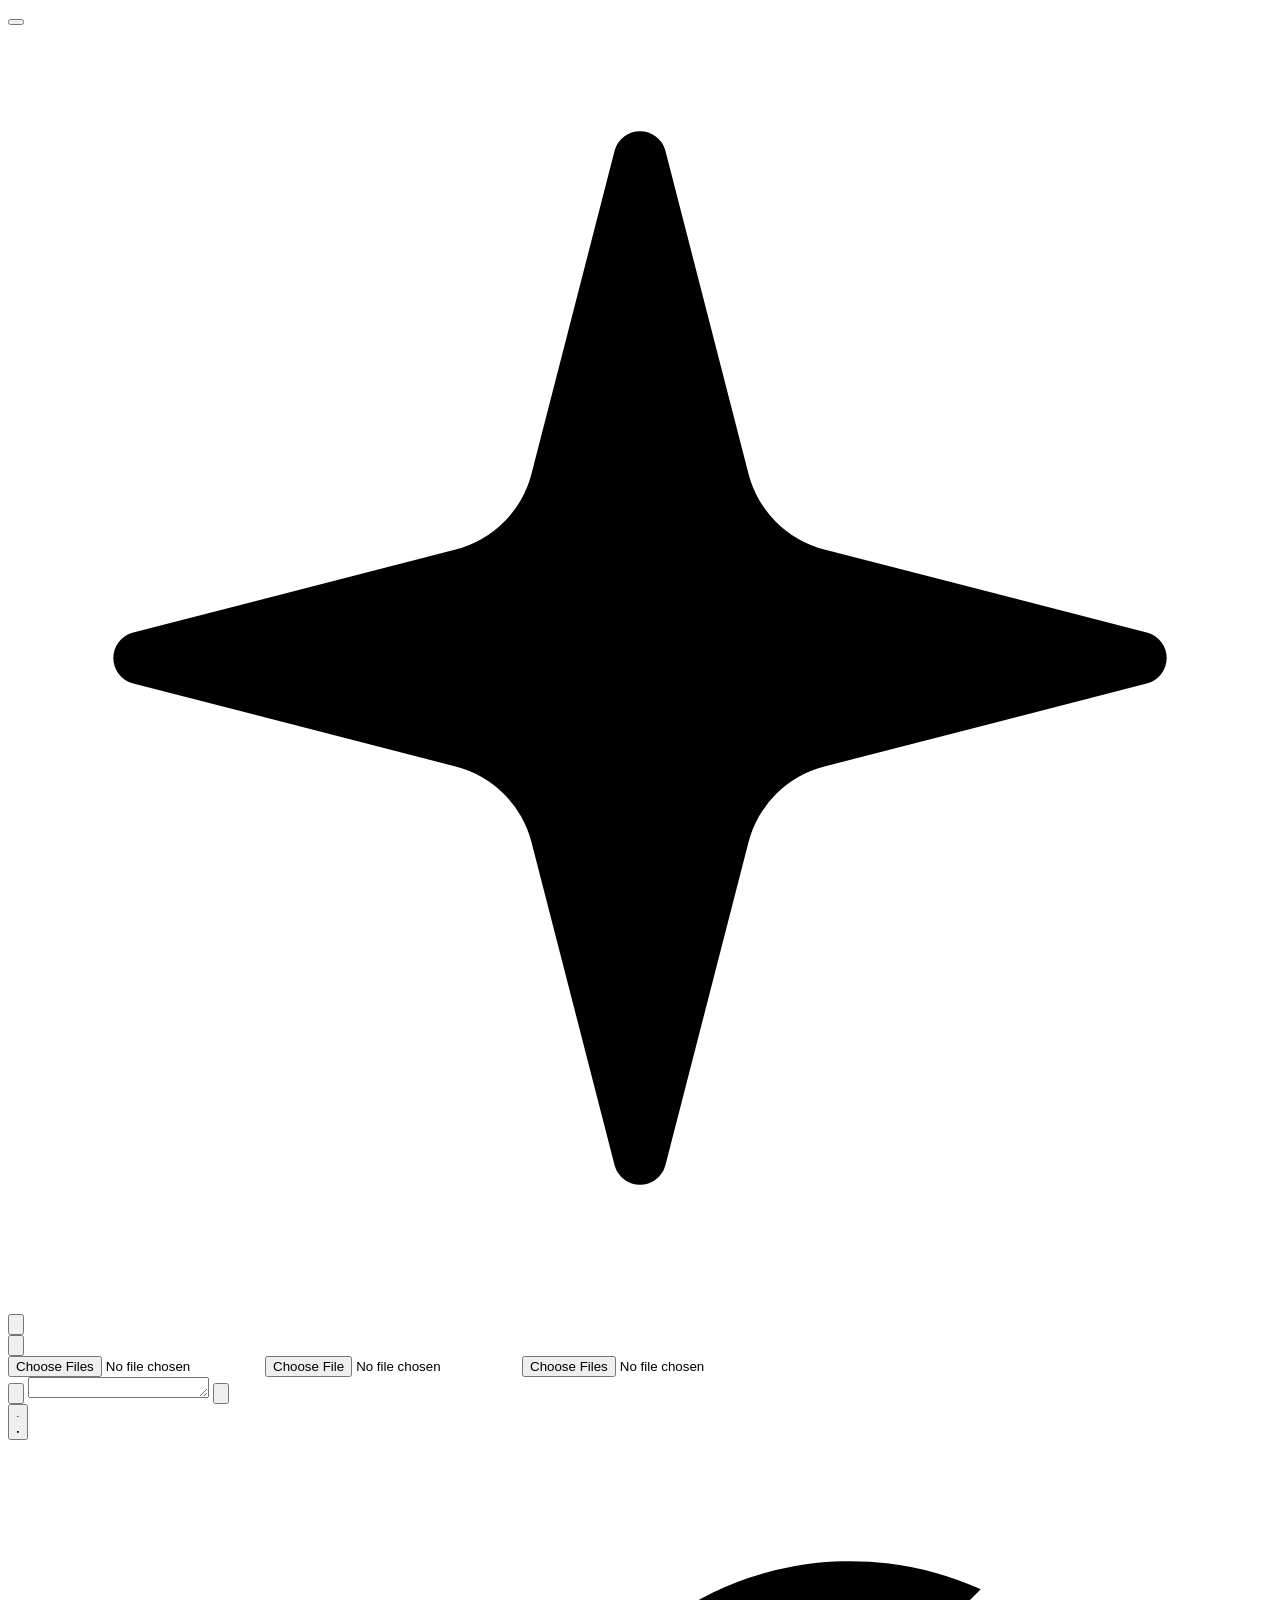
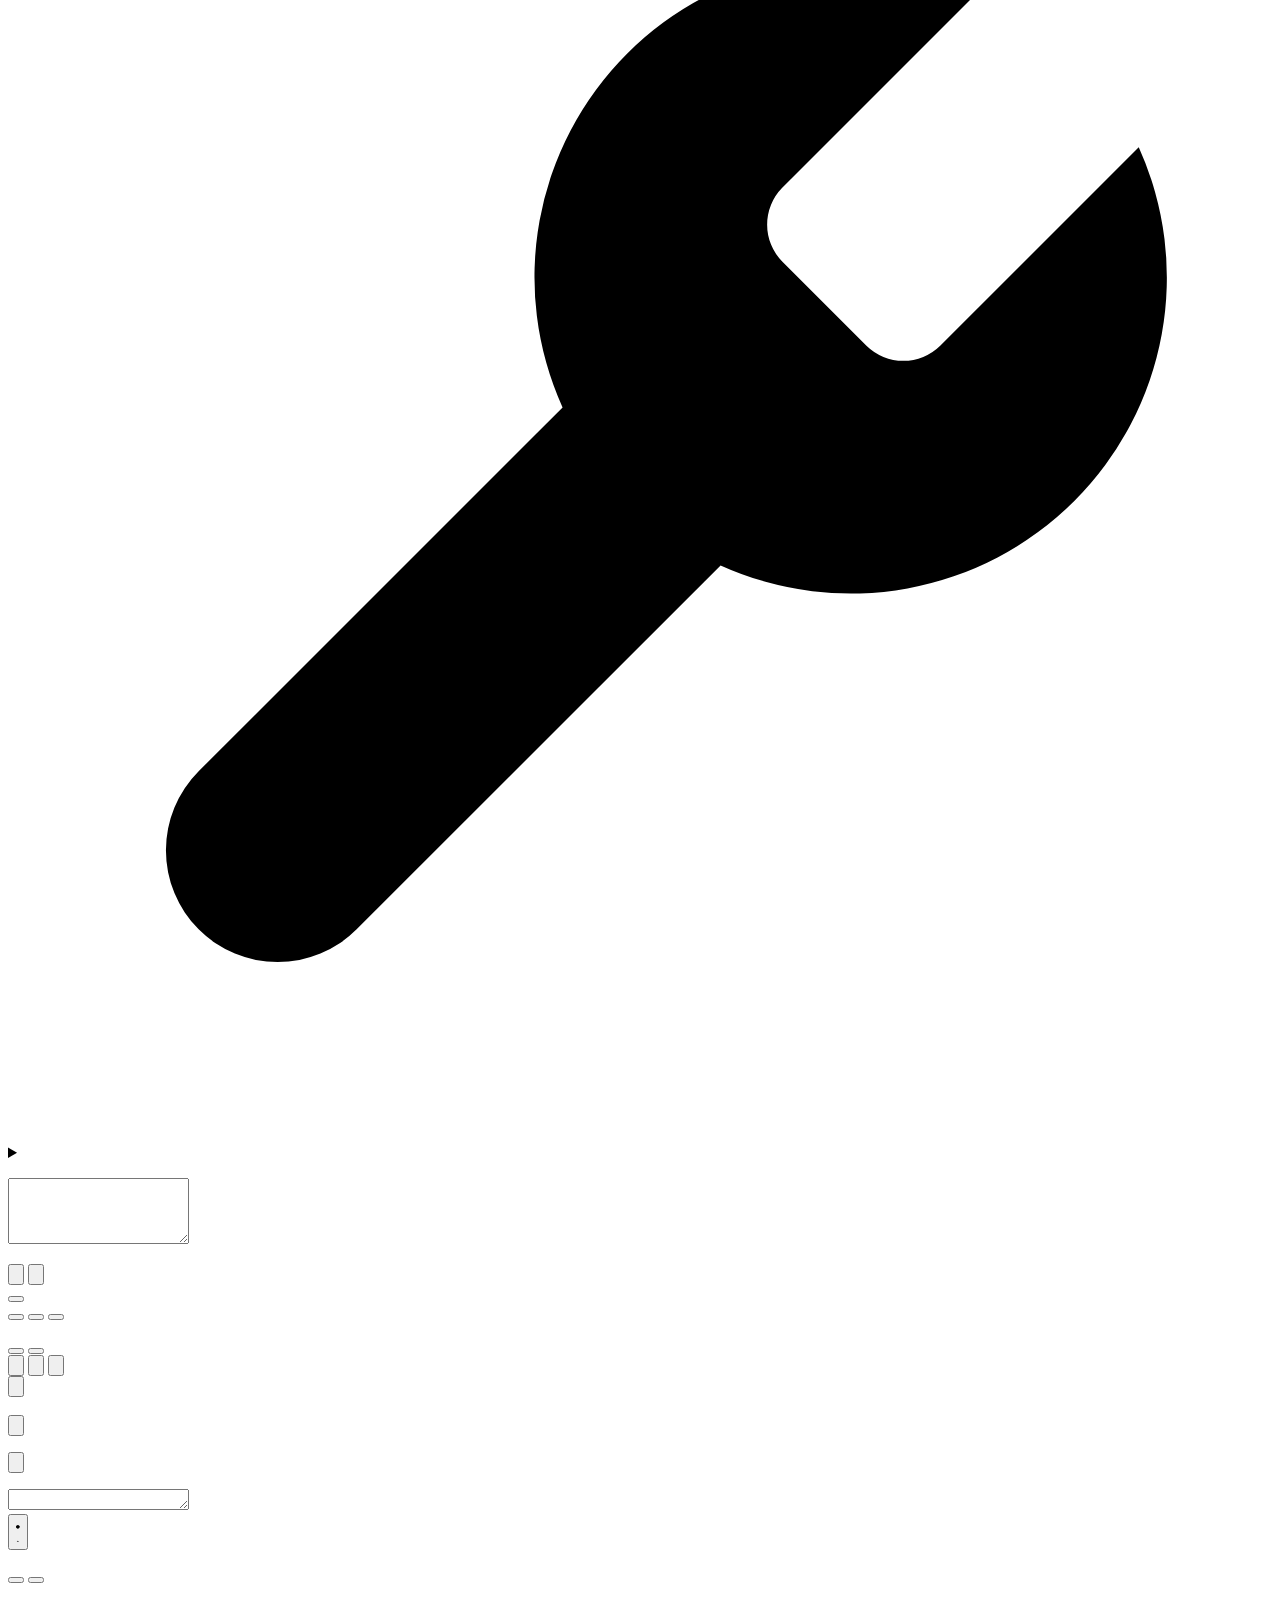
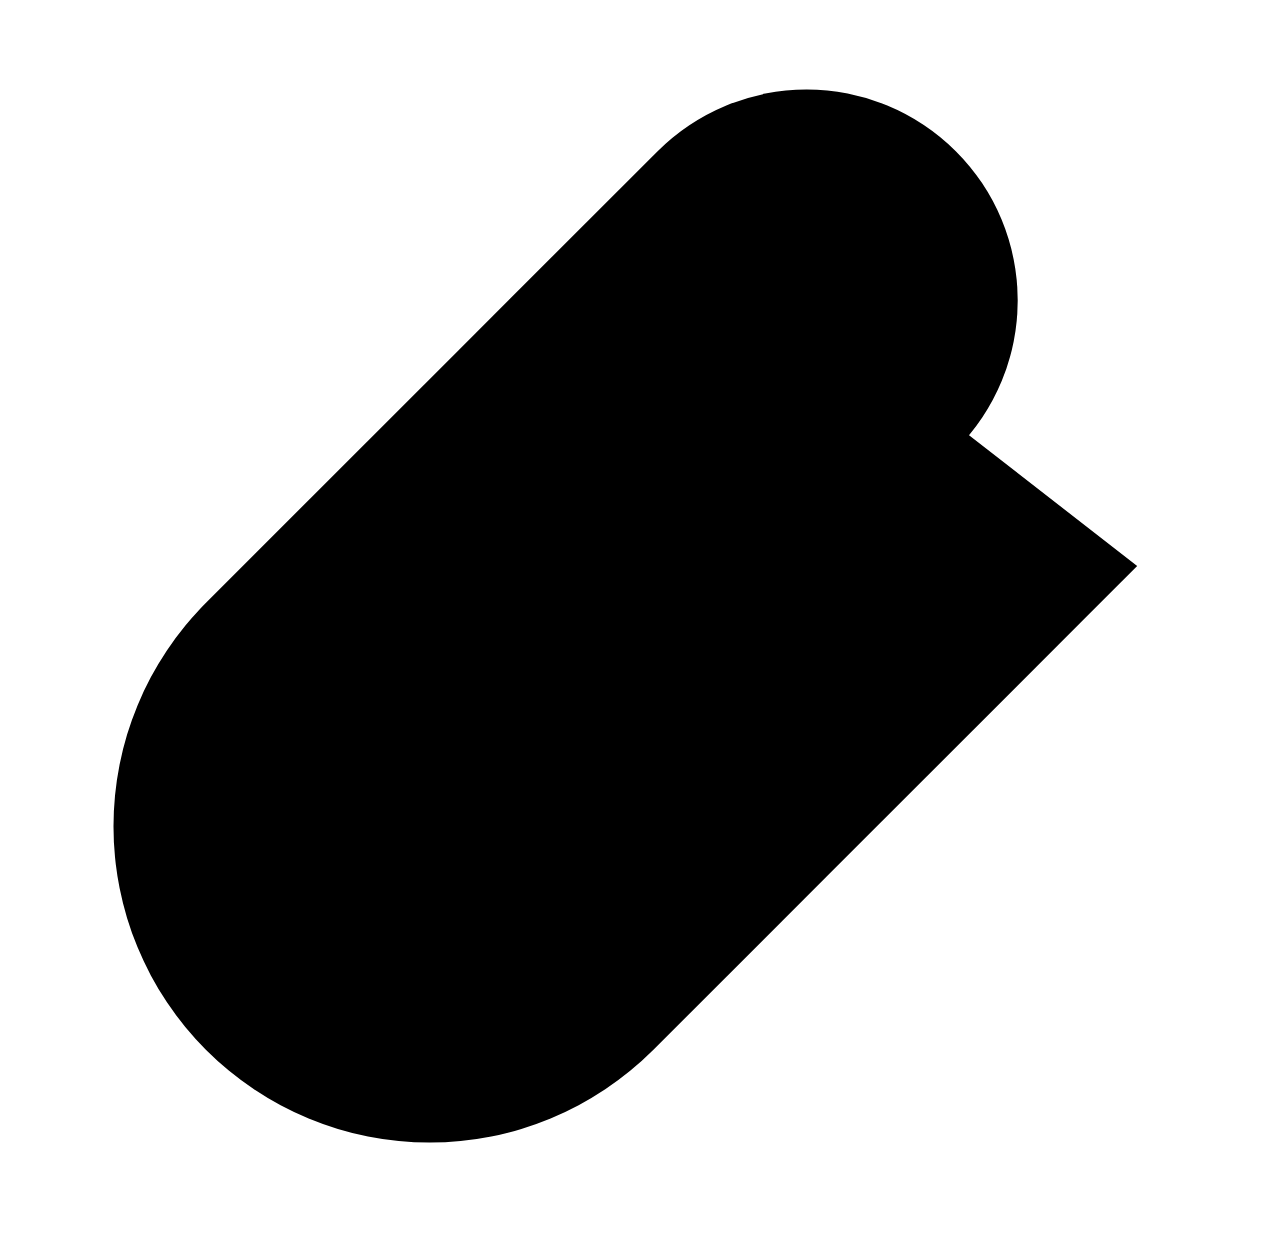
==== commit bf248b10: "Tool servers own approval policy; questions survive small models Approvals: an MCP server's config n" ====
--- a/internal/httpapi/embed/index.html
+++ b/internal/httpapi/embed/index.html
@@ -13,7 +13,7 @@
 </head>
 <body>
 <div id="app" x-data="hfyEmbed" x-cloak>
-  <div class="hfy-shell" @dragenter="onDragEnter" @dragover="onDragOver" @dragleave="onDragLeave" @drop="onDrop">
+  <div class="hfy-shell" :class="shellCls" @dragenter="onDragEnter" @dragover="onDragOver" @dragleave="onDragLeave" @drop="onDrop">
     <div class="hfy-status-host" role="status" :inert="modalOpen">
       <div class="hfy-status" :class="statusCls" x-show="statusShow">
         <span class="hfy-status-text" x-text="statusText"></span>
@@ -125,6 +125,7 @@
                             <div class="hfy-ask-head">
                               <svg class="hfy-i" viewBox="0 0 24 24" aria-hidden="true"><circle cx="12" cy="12" r="10"/><path d="M9.1 9a3 3 0 0 1 5.8 1c0 2-3 3-3 3"/><path d="M12 17h.01"/></svg>
                               <span class="hfy-appr-text"><span class="hfy-appr-name" x-text="L.askTitle"></span><span class="hfy-appr-wait" x-text="block.askStateText"></span></span>
+                              <time class="hfy-rec-time" x-text="block.timeText" :datetime="block.iso" :title="block.fullTime"></time>
                               <button type="button" class="hfy-appr-open" x-show="block.askCanOpen" @click="openApproval" x-text="L.open"></button>
                             </div>
                             <dl class="hfy-ask-rows" x-show="block.askHasRows">
@@ -136,8 +137,9 @@
                         </template>
                         <template x-if="block.showPendingOwn">
                           <div class="hfy-appr-rec is-mine">
-                            <svg class="hfy-i" viewBox="0 0 24 24" aria-hidden="true"><path d="M12 22s8-4 8-10V5l-8-3-8 3v7c0 6 8 10 8 10z"/><path d="M12 8v4"/><path d="M12 16h.01"/></svg>
+                            <svg class="hfy-i" viewBox="0 0 24 24" aria-hidden="true"><path d="M14.7 6.3a1 1 0 0 0 0 1.4l1.6 1.6a1 1 0 0 0 1.4 0l3.77-3.77a6 6 0 0 1-7.94 7.94l-6.91 6.91a2.12 2.12 0 0 1-3-3l6.91-6.91a6 6 0 0 1 7.94-7.94l-3.76 3.76z"/></svg>
                             <span class="hfy-appr-text"><span class="hfy-appr-name" x-text="block.niceName"></span><span class="hfy-appr-wait" x-text="block.waitingText"></span></span>
+                            <time class="hfy-rec-time" x-text="block.timeText" :datetime="block.iso" :title="block.fullTime"></time>
                             <button type="button" class="hfy-appr-open" @click="openApproval" x-text="L.open"></button>
                           </div>
                         </template>
@@ -145,6 +147,7 @@
                           <div class="hfy-appr-rec is-theirs">
                             <svg class="hfy-i" viewBox="0 0 24 24" aria-hidden="true"><circle cx="12" cy="12" r="10"/><path d="M12 6v6l4 2"/></svg>
                             <span class="hfy-appr-text"><span class="hfy-appr-name" x-text="block.niceName"></span><span class="hfy-appr-wait" x-text="block.waitingText"></span></span>
+                            <time class="hfy-rec-time" x-text="block.timeText" :datetime="block.iso" :title="block.fullTime"></time>
                           </div>
                         </template>
 
@@ -223,7 +226,7 @@
     <div class="hfy-composer-wrap" :inert="modalOpen">
       <div class="hfy-action-wrap" x-show="showActionPill">
         <button type="button" class="hfy-action-pill" @click="openSheet">
-          <svg class="hfy-i" viewBox="0 0 24 24" aria-hidden="true"><path d="M12 22s8-4 8-10V5l-8-3-8 3v7c0 6 8 10 8 10z"/><path d="M12 8v4"/><path d="M12 16h.01"/></svg>
+          <svg class="hfy-i" viewBox="0 0 24 24" aria-hidden="true"><path d="M6 8a6 6 0 0 1 12 0c0 7 3 9 3 9H3s3-2 3-9"/><path d="M10.3 21a1.94 1.94 0 0 0 3.4 0"/></svg>
           <span x-text="L.actionNeeded"></span><span class="hfy-badge" x-text="pendingCount"></span>
         </button>
       </div>
@@ -261,7 +264,7 @@
             <template x-for="dot in sheet.dots" :key="dot.k"><span class="hfy-dot-step" :class="dot.cls"></span></template>
           </span>
         </div>
-        <p class="hfy-sheet-kicker" id="hfy-sheet-kicker" x-show="sheet.kicker" x-text="sheet.kicker"></p>
+        <p class="hfy-sheet-kicker" x-show="sheet.kicker"><span class="hfy-kicker-ico" x-show="sheet.isApproval"><svg class="hfy-i" viewBox="0 0 24 24" aria-hidden="true"><path d="M14.7 6.3a1 1 0 0 0 0 1.4l1.6 1.6a1 1 0 0 0 1.4 0l3.77-3.77a6 6 0 0 1-7.94 7.94l-6.91 6.91a2.12 2.12 0 0 1-3-3l6.91-6.91a6 6 0 0 1 7.94-7.94l-3.76 3.76z"/></svg></span><span id="hfy-sheet-kicker" x-text="sheet.kicker"></span></p>
         <h2 class="hfy-sheet-title" id="hfy-sheet-title" dir="auto" x-text="sheet.title"></h2>
         <dl class="hfy-args" x-show="sheet.hasArgList">
           <template x-for="arg in sheet.argList" :key="arg.k">
